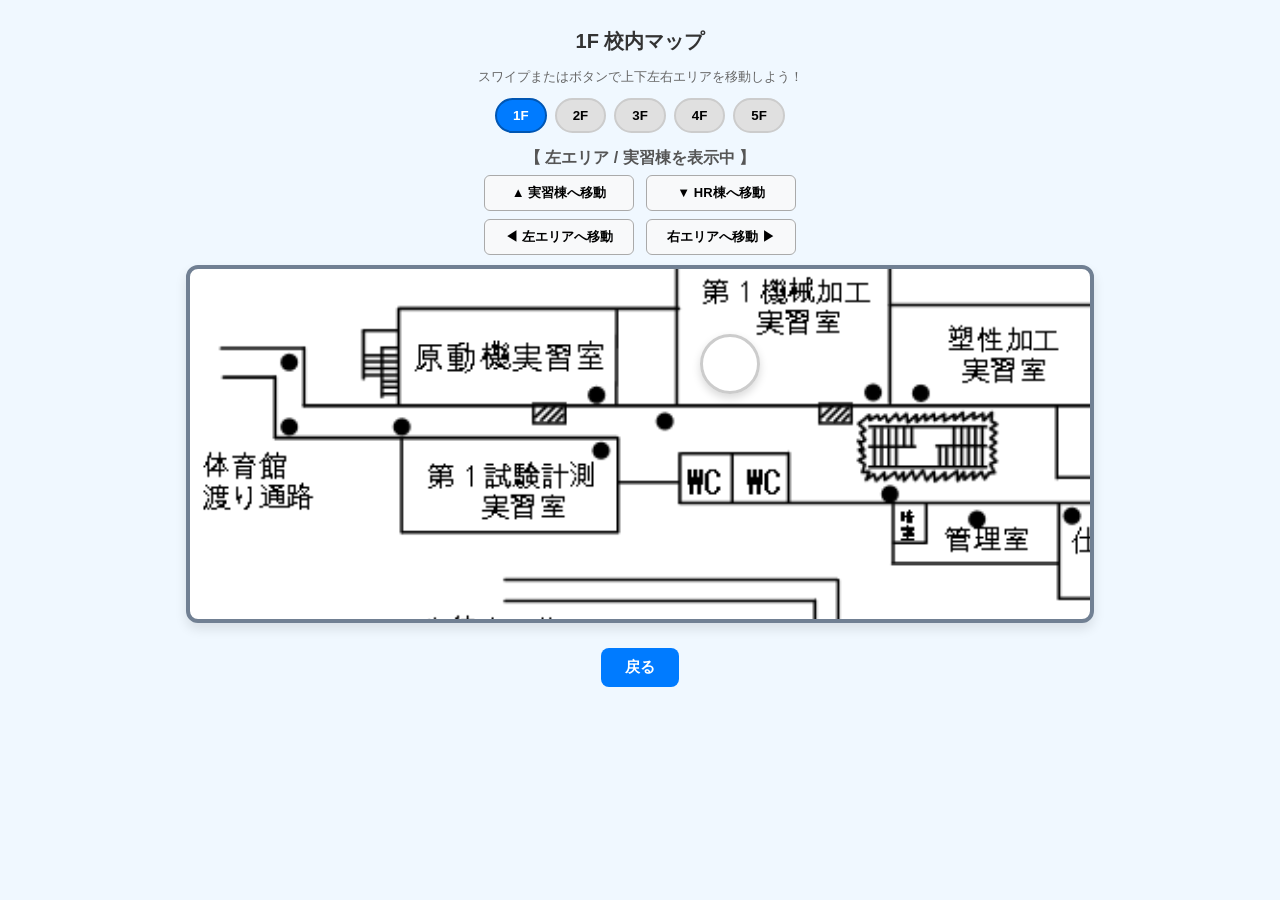
==== map.html @ a2165429 "Add files via upload" ====
<!DOCTYPE html>
<html lang="ja">
<head>
    <meta charset="UTF-8">
    <meta name="viewport" content="width=device-width, initial-scale=1.0">
    <title>ARスタンプラリー - 校内マップ</title>
    
    <link rel="stylesheet" href="map.css?v=3">
</head>
<body>

    <h1 id="floorTitle">1F 校内マップ</h1>
    <p>スワイプまたはボタンで上下左右エリアを移動しよう！</p>

    <!-- 階数切り替えボタン -->
    <div class="floor-selector">
        <button class="floor-btn active" onclick="switchFloor(1)">1F</button>
        <button class="floor-btn" onclick="switchFloor(2)">2F</button>
        <button class="floor-btn" onclick="switchFloor(3)">3F</button>
        <button class="floor-btn" onclick="switchFloor(4)">4F</button>
        <button class="floor-btn" onclick="switchFloor(5)">5F</button>
    </div>

    <!-- 上下左右エリア切替インジケーター & ボタン -->
    <div class="area-control">
        <div id="areaLabel" class="area-indicator">【 左エリア / 実習棟を表示中 】</div>
        
        <div class="area-btn-group">
            <button class="area-btn btn-up" onclick="setYAreaView(false)">▲ 実習棟へ移動</button>
            <button class="area-btn btn-down" onclick="setYAreaView(true)">▼ HR棟へ移動</button>
            <button class="area-btn btn-left" onclick="setXAreaView(false)">◀ 左エリアへ移動</button>
            <button class="area-btn btn-right" onclick="setXAreaView(true)">右エリアへ移動 ▶</button>
        </div>
  </div>

    <!-- 全体マップエリア -->
    <div id="mapContainer" class="map-container floor-1f">
        <div class="map-content">
            <img id="mapImage" src="マップ画像/１F文字入り.png" alt="平面図" class="map-image">

            <div class="map-overlay">
                <!-- 1Fのピン群（2箇所） -->
                <div id="floor-1" class="floor-layer active">
                    <!-- ★ top(縦) と left(横) の % を書き換えて位置調整するにょん -->
                    <div id="stamp-a" class="stamp" style="top: 25%; left: 30%;" onclick="openModal('a')"></div>
                    <div id="stamp-b" class="stamp" style="top: 65%; left: 70%;" onclick="openModal('b')"></div>
                </div>

                <!-- 2Fのピン群（2箇所） -->
                <div id="floor-2" class="floor-layer">
                    <div id="stamp-c" class="stamp" style="top: 30%; left: 35%;" onclick="openModal('c')"></div>
                    <div id="stamp-d" class="stamp" style="top: 60%; left: 65%;" onclick="openModal('d')"></div>
                </div>

                <!-- 3Fのピン群（2箇所） -->
                <div id="floor-3" class="floor-layer">
                    <div id="stamp-e" class="stamp" style="top: 35%; left: 40%;" onclick="openModal('e')"></div>
                    <div id="stamp-f" class="stamp" style="top: 70%; left: 60%;" onclick="openModal('f')"></div>
                </div>

                <!-- 4Fのピン群（2箇所） -->
                <div id="floor-4" class="floor-layer">
                    <div id="stamp-g" class="stamp" style="top: 20%; left: 45%;" onclick="openModal('g')"></div>
                    <div id="stamp-h" class="stamp" style="top: 55%; left: 55%;" onclick="openModal('h')"></div>
                </div>

                <!-- 5Fのピン群（2箇所） -->
                <div id="floor-5" class="floor-layer">
                    <div id="stamp-i" class="stamp" style="top: 40%; left: 30%;" onclick="openModal('i')"></div>
                    <div id="stamp-j" class="stamp" style="top: 40%; left: 70%;" onclick="openModal('j')"></div>
                </div>
            </div>
        </div>
    </div>

    <!-- 戻るボタン (マップの下に配置) -->
    <div>
        <a href="index.html" class="btn-back">戻る</a>
    </div>

    <!-- モーダル -->
    <div id="stampModal" class="stamp-modal-overlay">
        <div class="stamp-modal-card">
            <div class="modal-close-btn" onclick="closeModal()">×</div>
            <div id="modalTitle" class="modal-title">スポット</div>
            <div id="modalDesc" class="modal-desc">スタンプを3秒長押ししてGETしよう！</div>

            <div class="stamp-stage">
                <div id="modalStampSpot" class="modal-stamp-spot">未獲得</div>
                <div id="stampTool" class="stamp-tool"></div>
                <svg class="progress-ring" id="progressRing">
                    <circle id="progressCircle" cx="90" cy="90" r="72"></circle>
                </svg>
            </div>
        </div>
    </div>

    <script>
        // 各階2個ずつ、計10個のスタンプIDリストだにょん
        const allStamps = ['a', 'b', 'c', 'd', 'e', 'f', 'g', 'h', 'i', 'j'];

        // 各スタンプ画像パスの登録場所だにょん
        const stampImages = {
            'a': '校内画像/1F_A.png',
            'b': '校内画像/1F_B.png',
            'c': '', 'd': '', 'e': '',
            'f': '', 'g': '', 'h': '',
            'i': '', 'j': ''
        };

        // モーダル表示時の名前登録場所だにょん
        const spotNames = {
            'a': '1F スポットA', 'b': '1F スポットB',
            'c': '2F スポットC', 'd': '2F スポットD',
            'e': '3F スポットE', 'f': '3F スポットF',
            'g': '4F スポットG', 'h': '4F スポットH',
            'i': '5F スポットI', 'j': '5F スポットJ'
        };

        window.onload = function() {
            refreshMapStamps();
            setup2DSwipe();
        };

        // --- 4分割（上下・左右）制御フラグと表示更新 ---
        let isBottomView = false; // Y軸（上下）
        let isRightView = false;  // X軸（左右）

        function updateAreaView() {
            const container = document.getElementById('mapContainer');
            const label = document.getElementById('areaLabel');

            if (isBottomView) container.classList.add('view-bottom');
            else container.classList.remove('view-bottom');

            if (isRightView) container.classList.add('view-right');
            else container.classList.remove('view-right');

            const xText = isRightView ? '右エリア' : '左エリア';
            const yText = isBottomView ? 'HR棟' : '実習棟';

            if (container.classList.contains('floor-5f')) {
                label.textContent = `【 ${xText}を表示中 】`;
            } else {
                label.textContent = `【 ${xText} / ${yText}を表示中 】`;
            }
        }

        function setYAreaView(toBottom) {
            isBottomView = toBottom;
            updateAreaView();
        }

        function setXAreaView(toRight) {
            isRightView = toRight;
            updateAreaView();
        }

        // --- 手での上下左右スワイプ検出（2Dスワイプ） ---
        function setup2DSwipe() {
            let touchStartX = 0, touchStartY = 0;
            let touchEndX = 0, touchEndY = 0;
            const container = document.getElementById('mapContainer');

            container.addEventListener('touchstart', e => {
                touchStartX = e.changedTouches[0].screenX;
                touchStartY = e.changedTouches[0].screenY;
            }, { passive: true });

            container.addEventListener('touchend', e => {
                touchEndX = e.changedTouches[0].screenX;
                touchEndY = e.changedTouches[0].screenY;
                handleSwipe();
            }, { passive: true });

            function handleSwipe() {
                const diffX = touchEndX - touchStartX;
                const diffY = touchEndY - touchStartY;
                const swipeThreshold = 30;

                if (Math.abs(diffY) > Math.abs(diffX)) {
                    if (diffY < -swipeThreshold) setYAreaView(true);
                    if (diffY > swipeThreshold)  setYAreaView(false);
                } 
                else {
                    if (diffX < -swipeThreshold) setXAreaView(true);
                    if (diffX > swipeThreshold)  setXAreaView(false);
                }
            }
        }

        // 階数切り替え機能
        function switchFloor(floorNum) {
            document.getElementById('floorTitle').textContent = `${floorNum}F 校内マップ`;

            const numKanji = ["０", "１", "２", "３", "４", "５"];
            document.getElementById('mapImage').src = `マップ画像/${numKanji[floorNum]}F文字入り.png`;

            const buttons = document.querySelectorAll('.floor-btn');
            buttons.forEach((btn, idx) => {
                if (idx + 1 === floorNum) btn.classList.add('active');
                else btn.classList.remove('active');
            });

            for (let i = 1; i <= 5; i++) {
                const layer = document.getElementById(`floor-${i}`);
                if (layer) {
                    if (i === floorNum) layer.classList.add('active');
                    else layer.classList.remove('active');
                }
            }

            const container = document.getElementById('mapContainer');
            container.classList.remove('floor-1f', 'floor-2f', 'floor-3f', 'floor-4f', 'floor-5f');
            container.classList.add(`floor-${floorNum}f`);

            isBottomView = false;
            isRightView = false;
            updateAreaView();
        }

        function refreshMapStamps() {
            allStamps.forEach(id => {
                const el = document.getElementById(`stamp-${id}`);
                if (!el) return;

                const isDone = localStorage.getItem(`stamp-${id}-done`) === '1';
                const isReady = localStorage.getItem(`stamp-${id}-flag`) === '1';
                const imgUrl = stampImages[id];

                if (imgUrl) {
                    el.style.backgroundImage = `url('${imgUrl}')`;
                    el.style.backgroundSize = 'cover';
                    el.style.backgroundPosition = 'center';
                    el.innerHTML = "";
                } else {
                    el.style.backgroundImage = "none";
                }

                if (isDone) {
                    el.classList.remove("ready");
                    el.classList.add("active");
                } else if (isReady) {
                    el.classList.remove("active");
                    el.classList.add("ready");
                } else {
                    el.classList.remove("ready", "active");
                }
            });
        }

        // モーダル関連処理
        let currentStampKey = '';
        let progressInterval = null;
        let holdDuration = 0;
        const REQUIRED_TIME = 3000; 
        const CIRCLE_CIRCUMFERENCE = 452;

        const modal = document.getElementById('stampModal');
        const modalTitle = document.getElementById('modalTitle');
        const modalDesc = document.getElementById('modalDesc');
        const modalSpot = document.getElementById('modalStampSpot');
        const stampTool = document.getElementById('stampTool');
        const progressRing = document.getElementById('progressRing');
        const progressCircle = document.getElementById('progressCircle');

        function openModal(typeKey) {
            currentStampKey = typeKey;
            modalTitle.textContent = spotNames[typeKey] || `スポット ${typeKey.toUpperCase()}`;
            modal.style.display = 'flex';

            const isDone = localStorage.getItem(`stamp-${typeKey}-done`) === '1';
            const isReady = localStorage.getItem(`stamp-${typeKey}-flag`) === '1';
            const imgUrl = stampImages[typeKey];

            modalSpot.className = 'modal-stamp-spot';
            modalSpot.style.animation = 'none';
            stampTool.style.display = 'none';
            stampTool.style.transform = 'none';
            stampTool.style.opacity = '1';
            progressRing.style.display = 'none';
            progressCircle.style.strokeDashoffset = CIRCLE_CIRCUMFERENCE;

            if (imgUrl) {
                modalSpot.style.backgroundImage = `url('${imgUrl}')`;
                modalSpot.style.backgroundSize = 'cover';
                modalSpot.style.backgroundPosition = 'center';
                modalSpot.innerHTML = '';
            } else {
                modalSpot.style.backgroundImage = 'none';
            }

            if (isDone) {
                modalSpot.classList.add('active');
                modalDesc.textContent = 'スタンプ獲得済みです！';
            } else if (isReady) {
                modalSpot.classList.add('ready');
                modalDesc.textContent = 'スタンプを3秒長押ししてGETしよう！';
                stampTool.style.display = 'flex';
                progressRing.style.display = 'block';
            } else {
                if (!imgUrl) modalSpot.innerHTML = '未獲得';
                modalDesc.textContent = 'ARマーカーを読み取ると押せるようになります。';
            }
        }

        function closeModal() {
            modal.style.display = 'none';
            resetPressing();
        }

        modalSpot.addEventListener('pointerdown', startPress);
        window.addEventListener('pointerup', cancelPress);
        window.addEventListener('pointercancel', cancelPress);

        function startPress(e) {
            if (!modalSpot.classList.contains('ready')) return;

            e.preventDefault();
            holdDuration = 0;
            modalSpot.classList.add('pressing');

            progressCircle.style.strokeDashoffset = CIRCLE_CIRCUMFERENCE;

            progressInterval = setInterval(() => {
                holdDuration += 100;
                let offset = CIRCLE_CIRCUMFERENCE - (CIRCLE_CIRCUMFERENCE * (holdDuration / REQUIRED_TIME));
                progressCircle.style.strokeDashoffset = Math.max(0, offset);

                if (holdDuration >= REQUIRED_TIME) {
                    completeStamp();
                }
            }, 100);
        }

        function cancelPress() {
            if (holdDuration < REQUIRED_TIME) resetPressing();
        }

        function resetPressing() {
            clearInterval(progressInterval);
            modalSpot.classList.remove('pressing');
            progressCircle.style.strokeDashoffset = CIRCLE_CIRCUMFERENCE;
            holdDuration = 0;
        }

        function completeStamp() {
            resetPressing();

            stampTool.style.transform = 'translate(-45px, 45px) scale(1.2)';

            setTimeout(() => {
                modalSpot.classList.remove('ready');
                modalSpot.classList.add('active');

                modalSpot.style.animation = 'popImpact 0.4s ease-out';
                modalDesc.textContent = 'スタンプを獲得しました！';
                stampTool.style.opacity = '0';
                progressRing.style.display = 'none';

                localStorage.setItem(`stamp-${currentStampKey}-done`, '1');
                refreshMapStamps();
            }, 300);
        }
    </script>
</body>
</html>
---- map.css ----
body {
    font-family: Arial, sans-serif, "Helvetica Neue", "Hiragino Kaku Gothic ProN", "Meiryo";
    text-align: center;
    background-color: aliceblue;
    padding: 15px 10px;
    margin: 0;
    user-select: none;
}

h1 {
    font-size: 20px;
    color: #333;
    margin-bottom: 4px;
}

p {
    color: #666;
    font-size: 13px;
    margin-bottom: 12px;
}

/* フロア切り替えボタン */
.floor-selector {
    display: flex;
    justify-content: center;
    gap: 8px;
    margin-bottom: 15px;
}

.floor-btn {
    padding: 8px 16px;
    background-color: #e0e0e0;
    border: 2px solid #ccc;
    border-radius: 20px;
    font-weight: bold;
    cursor: pointer;
    transition: all 0.2s;
}

.floor-btn.active {
    background-color: #007bff;
    color: #fff;
    border-color: #0056b3;
}

/* 上下エリア切替インジケーター & ボタン */
.area-control {
    text-align: center;
    margin-bottom: 10px;
}

.area-indicator {
    font-weight: bold;
    color: #555;
    margin-bottom: 6px;
}

.area-btn-group {
    display: grid !important;
    grid-template-columns: repeat(2, 150px) !important; /* 横2列 */
    justify-content: center !important;
    gap: 8px 12px !important;
    margin: 0 auto !important;
}

.area-btn {
    width: 100% !important;
    padding: 8px 10px;
    background-color: #f8f9fa;
    border: 1px solid #aaa;
    border-radius: 6px;
    font-size: 13px;
    font-weight: bold;
    cursor: pointer;
    box-sizing: border-box;
}
.area-btn:active {
    background-color: #ddd;
}

/* --- 5F選択時：上下移動ボタン(.btn-up / .btn-down)を消す --- */
:has(.floor-5f) .btn-up,
:has(.floor-5f) .btn-down,
:has(#mapContainer.floor-5f) .btn-up,
:has(#mapContainer.floor-5f) .btn-down {
    display: none !important;
}

/* --- 5F選択時：左右ボタンのみを横並び中央配置 --- */
:has(.floor-5f) .area-btn-group,
:has(#mapContainer.floor-5f) .area-btn-group {
    grid-template-columns: repeat(2, 140px) !important;
}
/* --- ベース設定の修正 --- */
.map-container {
    position: relative;
    width: 100%;
    max-width: 900px;
    height: 350px; /* 表示窓の高さ */
    margin: 0 auto 15px;
    background: #ffffff;
    border: 4px solid #718093;
    border-radius: 12px;
    box-shadow: 0 6px 12px rgba(0, 0, 0, 0.1);
    overflow: hidden;
    touch-action: none;
}

.map-content {
    position: absolute;
    top: 0;
    left: 0;
    width: 200%;
    min-width: 1600px; /* ★スマホでも画像の最小横幅を1600pxに固定して縮みすぎを防止 */
    transition: transform 0.8s ease-out;
}

/* 平面図画像 */
.map-image {
    width: 100%;
    height: auto;
    display: block;
}

/* -----------------------------------
   フロア別・4分割（X軸・Y軸）の位置設定
----------------------------------- */

/* --- 1F --- */
/* ① ベース（右エリア側の基準設定） */
.floor-1f .map-content {
    height: 250%;
    transform: translate(-38%, -5%);    /* 右上 */
}

/* ② 【左上】実習棟・左 */
.map-container.floor-1f:not(.view-right) .map-content {
    height: 180%;
    transform: translate(0%, -10%);
}

/* ③ 【左下】HR棟・左（図書室をすっぽり画面内に入れる） */
.map-container.floor-1f.view-bottom:not(.view-right) .map-content {
    height: 180%;
    transform: translate(0%, -80%); 
}

/* ④ 【右下】右エリア・下の時（設定いただいた値をそのまま維持） */
.map-container.floor-1f.view-bottom.view-right .map-content {
    height: 250%;
    transform: translate(-50%, -55%);   /* 右下 */
}

/* --- 2F --- */
/* ① 左上 */
.floor-2f .map-content {
    height: 250%;
    transform: translate(0%, 0%);
}

/* ② 左下 */
.map-container.floor-2f.view-bottom .map-content {
    transform: translate(0%, -20%);
}

/* ③ 右上 */
.map-container.floor-2f.view-right .map-content {
    transform: translate(-32%, 0%);
}

/* ④ 右下 */
.map-container.floor-2f.view-bottom.view-right .map-content {
    transform: translate(-45%, -55%);
}

/* --- 3F --- */
.floor-3f .map-content {
    height: 120% !important;
    transform: translate(0%, 0%) !important; /* 左上 */
}
.map-container.floor-3f.view-bottom .map-content {
    transform: translate(0%, -40%) !important; /* 左下 */
}
.map-container.floor-3f.view-right .map-content {
    transform: translate(-50%, 0%) !important; /* 右上 */
}
.map-container.floor-3f.view-bottom.view-right .map-content {
    transform: translate(-50%, -40%) !important; /* 右下 */
}

/* --- 4F --- */
.floor-4f .map-content {
    height: 120%;
    transform: translate(0%, 0%); /* 左上 */
}
.map-container.floor-4f.view-bottom .map-content {
    transform: translate(0%, -33%); /* 左下 */
}
.map-container.floor-4f.view-right .map-content {
    transform: translate(-50%, 0%); /* 右上 */
}
.map-container.floor-4f.view-bottom.view-right .map-content {
    transform: translate(-50%, -33%); /* 右下 */
}

/* --- 5F (上下移動しない場合も左右移動に対応) --- */
.floor-5f .map-content {
    height: 100%;
    transform: translate(0%, 0%);
}
.map-container.floor-5f.view-right .map-content {
    transform: translate(-50%, 0%);
}

/* ピン配置用の透明レイヤー */
.map-overlay {
    position: absolute;
    top: 0;
    left: 0;
    width: 100%;
    height: 100%;
    pointer-events: none;
}

/* 階層ごとの表示切り替え */
.floor-layer {
    display: none;
    position: absolute;
    top: 0; left: 0;
    width: 100%; height: 100%;
}

.floor-layer.active {
    display: block;
}

/* マップ上のスタンプ（ピン） */
.stamp {
    width: 54px;
    height: 54px;
    border-radius: 50%;
    display: flex;
    justify-content: center;
    align-items: center;
    background-color: rgba(255, 255, 255, 0.95);
    border: 3px solid #ccc;
    color: #333;
    font-weight: bold;
    font-size: 10px;
    position: absolute;
    z-index: 20;
    box-shadow: 0 4px 8px rgba(0, 0, 0, 0.15);
    transition: all 0.3s ease;
    cursor: pointer;
    transform: translate(-50%, -50%);
    pointer-events: auto;
}

/* 押せる状態（青く発光） */
.stamp.ready {
    background-color: #00d2d3;
    border: 3px solid #01a3a4;
    color: #fff;
    box-shadow: 0 0 12px rgba(0, 210, 211, 0.8);
    animation: pulse 1.5s infinite;
}

/* 獲得済み状態 */
.stamp.active {
    background-color: #ff9f43;
    border: 3px solid #e67e22;
    color: #fff;
    transform: translate(-50%, -50%) scale(1.1);
    box-shadow: 0 4px 12px rgba(230, 126, 34, 0.5);
    animation: none;
}

/* パルス波形アニメーション */
@keyframes pulse {
    0% { transform: translate(-50%, -50%) scale(1); }
    50% { transform: translate(-50%, -50%) scale(1.08); }
    100% { transform: translate(-50%, -50%) scale(1); }
}

/* 戻るボタン */
.btn-back {
    display: inline-block;
    padding: 10px 24px;
    background-color: #007bff;
    color: #fff;
    border-radius: 8px;
    text-decoration: none;
    font-weight: bold;
    margin-top: 10px;
    font-size: 15px;
}

/* スタンプ詳細モーダル（ポップアップ画面） */
.stamp-modal-overlay {
    display: none;
    position: fixed;
    top: 0; left: 0;
    width: 100vw; height: 100vh;
    background-color: rgba(0, 0, 0, 0.7);
    z-index: 100;
    justify-content: center;
    align-items: center;
}

.stamp-modal-card {
    background-color: #fff;
    width: 320px;
    padding: 24px 20px;
    border-radius: 16px;
    position: relative;
    box-shadow: 0 10px 25px rgba(0, 0, 0, 0.3);
    display: flex;
    flex-direction: column;
    align-items: center;
}

.modal-close-btn {
    position: absolute;
    top: 12px; right: 16px;
    font-size: 20px;
    font-weight: bold;
    color: #aaa;
    cursor: pointer;
}

.modal-title {
    font-size: 18px;
    font-weight: bold;
    color: #2c3e50;
    margin-bottom: 8px;
}

.modal-desc {
    font-size: 12px;
    color: #7f8c8d;
    margin-bottom: 20px;
    height: 18px;
}

/* 押印演出のステージ */
.stamp-stage {
    position: relative;
    width: 220px;
    height: 220px;
    margin-bottom: 15px;
    display: flex;
    justify-content: center;
    align-items: center;
}

/* スタンプの見た目を画像に変える（共通処理） */
.stamp.active,
.modal-stamp-spot.active {
    font-size: 0;
    background-size: cover;
    background-repeat: no-repeat;
    background-position: center;
    background-color: transparent;
    border: none;
}

/* 中央のスタンプボタン */
.modal-stamp-spot {
    width: 140px;
    height: 140px;
    border-radius: 50%;
    border: 4px dashed #bdc3c7;
    background-color: #f8f9fa;
    display: flex;
    justify-content: center;
    align-items: center;
    font-size: 16px;
    font-weight: bold;
    color: #95a5a6;
    transition: transform 0.2s ease, background-color 0.3s, border-color 0.3s;
    position: relative;
    z-index: 10;
    cursor: pointer;
    box-sizing: border-box;
    touch-action: none;
}

.modal-stamp-spot.ready {
    border: 4px solid #00d2d3;
    background-color: #e0f7fa;
    color: #00838f;
    box-shadow: 0 0 20px rgba(0, 210, 211, 0.5);
}

.modal-stamp-spot.pressing {
    animation: shake 0.1s infinite;
}

.modal-stamp-spot.active {
    border: 4px solid #e67e22;
    background-color: #ff9f43;
    color: #fff;
    font-size: 32px;
    box-shadow: 0 6px 20px rgba(230, 126, 34, 0.5);
    cursor: default;
}

/* 右上のハンコ演出 */
.stamp-tool {
    position: absolute;
    top: 0; right: 0;
    width: 50px; height: 50px;
    background-color: #e74c3c;
    border: 3px solid #c0392b;
    border-radius: 50%;
    color: white;
    font-size: 10px;
    font-weight: bold;
    display: flex;
    justify-content: center;
    align-items: center;
    box-shadow: 0 4px 10px rgba(0, 0, 0, 0.25);
    z-index: 15;
    transition: transform 0.4s cubic-bezier(0.175, 0.885, 0.32, 1.275), opacity 0.3s;
    pointer-events: none;
}

.stamp-tool::after {
    content: "ハンコ";
}

/* 長押し時のプログレスゲージ（SVG） */
.progress-ring {
    position: absolute;
    top: 20px; left: 20px;
    width: 180px;
    height: 180px;
    pointer-events: none;
    z-index: 20;
    transform: rotate(-90deg);
}

.progress-ring circle {
    fill: transparent;
    stroke: #00d2d3;
    stroke-width: 8;
    stroke-dasharray: 452;
    stroke-dashoffset: 452;
    stroke-linecap: round;
    transition: stroke-dashoffset 0.1s linear;
}

/* 演出アニメーション */
@keyframes shake {
    0% { transform: scale(1) rotate(0deg); }
    25% { transform: scale(0.98) rotate(-2deg); }
    50% { transform: scale(0.98) rotate(2deg); }
    75% { transform: scale(0.98) rotate(-1deg); }
    100% { transform: scale(1) rotate(1deg); }
}

@keyframes popImpact {
    0% { transform: scale(0.8); }
    50% { transform: scale(1.15); }
    100% { transform: scale(1); }
}

/* --- スマホ表示（画面幅768px以下）：高拡大率 ＆ 低移動量設定 --- */
@media (max-width: 768px) {

    /* 枠の高さ調整 */
    .map-container {
        height: 280px; /* ★スマホ表示時のマップ表示枠の縦幅 */
    }

    /* 1F画像全体の幅 */
    .floor-1f .map-content {
        width: 250%;   /* ★横方向の全体の拡大率（大きいほどズーム） */
        min-width: auto;
    }

    /* --- 1Fのエリア別（4箇所）のズーム位置調整 --- */

    /* ①【左上】「◀左」＆「▲実習棟」選択時 */
    .map-container.floor-1f:not(.view-right) .map-content {
        height: 320%;                   /* ★縦方向の拡大率 */
        transform: translate(0%, 0%);   /* ★位置 (横%, 縦%) */
    }

    /* ②【左下】「◀左」＆「▼HR棟」選択時 */
    .map-container.floor-1f.view-bottom:not(.view-right) .map-content {
        height: 320%;                   /* ★縦方向の拡大率 */
        transform: translate(-21%, -23%); /* ★位置 (横%, 縦%) */
    }

    /* ③【右上】「右▶」＆「▲実習棟」選択時 */
    .map-container.floor-1f.view-right .map-content {
        height: 320%;                   /* ★縦方向の拡大率 */
        transform: translate(-42%, 0%); /* ★位置 (横%, 縦%) */
    }

    /* ④【右下】「右▶」＆「▼HR棟」選択時 */
    .map-container.floor-1f.view-bottom.view-right .map-content {
        height: 320%;                   /* ★縦方向の拡大率 */
        transform: translate(-63%, -23%); /* ★位置 (横%, 縦%) */
    }
    .floor-2f .map-content {
         width: 250%; min-width: auto;
     }

    /* ①【左上】「◀左」＆「▲実習棟」 */
    .map-container.floor-2f:not(.view-right) .map-content {
        height: 330%;
        transform: translate(0%, 0%); /* ★数値を微調整 */
    }
    /* ②【左下】「◀左」＆「▼HR棟」 */
    .map-container.floor-2f.view-bottom:not(.view-right) .map-content {
        height: 330%;
        transform: translate(-19%, -20%); /* ★数値を微調整 */
    }
    /* ③【右上】「右▶」＆「▲実習棟」 */
    .map-container.floor-2f.view-right .map-content {
        height: 330%;
        transform: translate(-39%, 0%); /* ★数値を微調整 */
    }
    /* ④【右下】「右▶」＆「▼HR棟」 */
    .map-container.floor-2f.view-bottom.view-right .map-content {
        height: 330%;
        transform: translate(-60%, -20%); /* ★数値を微調整 */
    }
    /* --- 3F --- */
    .floor-3f .map-content { width: 200%; min-width: auto; }
    /* ①【左上】「◀左」＆「▲実習棟」 */
    .map-container.floor-3f:not(.view-right) .map-content {
        height: 300%;
        transform: translate(0%, 0%);
    }
    /* ②【左下】「◀左」＆「▼HR棟」 */
    .map-container.floor-3f.view-bottom:not(.view-right) .map-content {
        height: 300%;
        transform: translate(-10%, -20%);
    }
    /* ③【右上】「右▶」＆「▲実習棟」 */
    .map-container.floor-3f.view-right .map-content {
        height: 300%;
        transform: translate(-50%, 0%);
    }
    /* ④【右下】「右▶」＆「▼HR棟」 */
    .map-container.floor-3f.view-bottom.view-right .map-content {
        height: 300%;
        transform: translate(-50%, -20%);
    }

    /* --- 4F --- */
    .floor-4f .map-content { width: 200%; min-width: auto; }
    /* ①【左上】「◀左」＆「▲実習棟」 */
    .map-container.floor-4f:not(.view-right) .map-content {
        height: 250%;
        transform: translate(0%, 0%);
    }
    /* ②【左下】「◀左」＆「▼HR棟」 */
    .map-container.floor-4f.view-bottom:not(.view-right) .map-content {
        height: 250%;
        transform: translate(0%, -20%);
    }
    /* ③【右上】「右▶」＆「▲実習棟」 */
    .map-container.floor-4f.view-right .map-content {
        height: 250%;
        transform: translate(-53%, 0%);
    }
    /* ④【右下】「右▶」＆「▼HR棟」 */
    .map-container.floor-4f.view-bottom.view-right .map-content {
        height: 250%;
        transform: translate(-53%, -20%);
    }

    /* --- 5F（左右2分割のみ） --- */
    .floor-5f .map-content { width: 200%; min-width: auto; }
    /* ①【左エリア】「◀左」 */
    .map-container.floor-5f:not(.view-right) .map-content {
        height: 210%;
        transform: translate(0%, 0%);
    }
    /* ②【右エリア】「右▶」 */
    .map-container.floor-5f.view-right .map-content {
        height: 210%;
        transform: translate(-50%, 0%);
    }
}
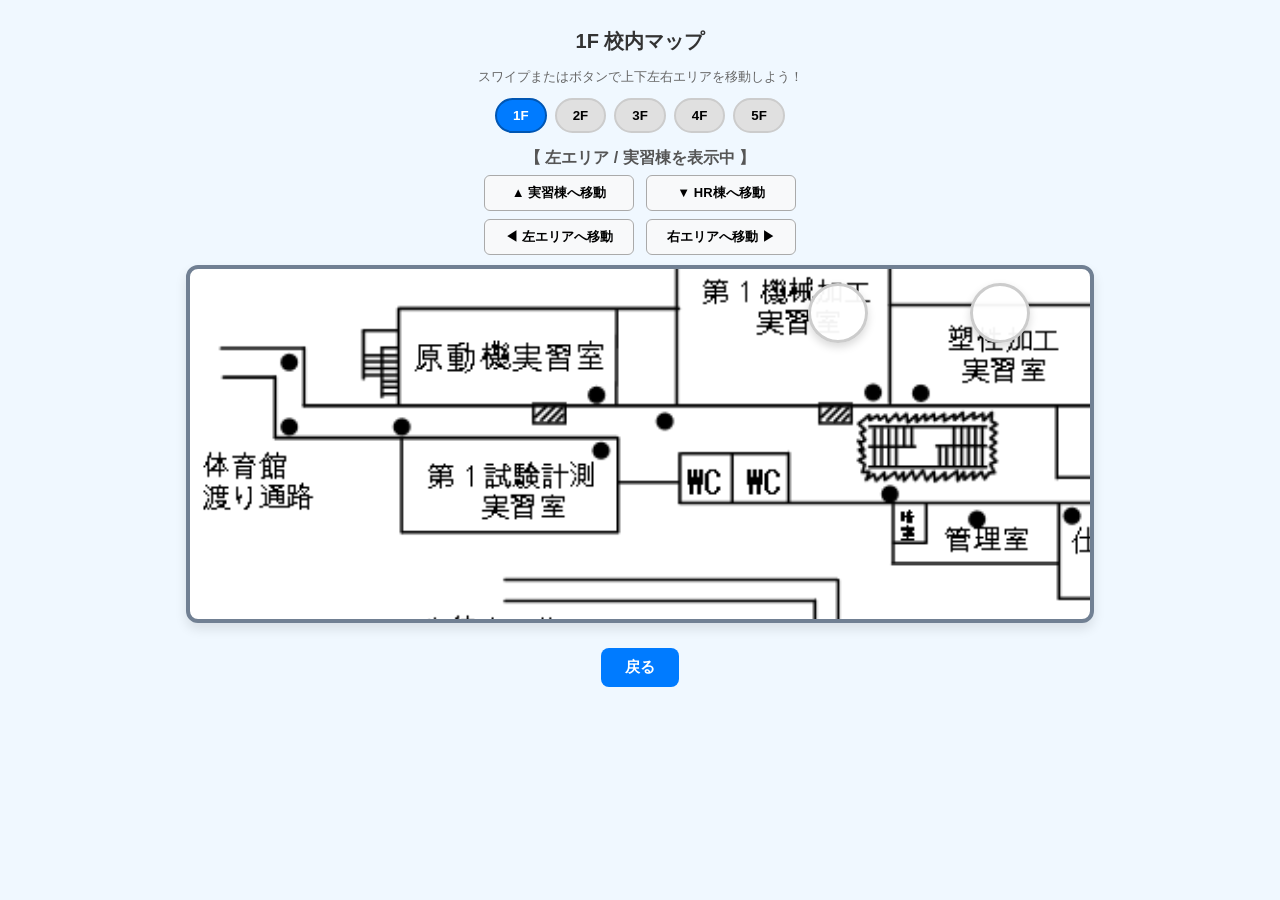
==== commit d077dd84: "Update map.html" ====
--- a/map.html
+++ b/map.html
@@ -41,39 +41,38 @@
             <div class="map-overlay">
                 <!-- 1Fのピン群（2箇所） -->
                 <div id="floor-1" class="floor-layer active">
-                    <!-- ★ top(縦) と left(横) の % を書き換えて位置調整するにょん -->
-                    <div id="stamp-a" class="stamp" style="top: 25%; left: 30%;" onclick="openModal('a')"></div>
-                    <div id="stamp-b" class="stamp" style="top: 65%; left: 70%;" onclick="openModal('b')"></div>
+                    <div id="stamp-a" class="stamp" style="top: 17%; left: 36%;" onclick="openModal('a')"></div>
+                    <div id="stamp-b" class="stamp" style="top: 17%; left: 45%;" onclick="openModal('b')"></div>
                 </div>
 
                 <!-- 2Fのピン群（2箇所） -->
                 <div id="floor-2" class="floor-layer">
-                    <div id="stamp-c" class="stamp" style="top: 30%; left: 35%;" onclick="openModal('c')"></div>
-                    <div id="stamp-d" class="stamp" style="top: 60%; left: 65%;" onclick="openModal('d')"></div>
+                    <div id="stamp-c" class="stamp" style="top: 15%; left: 34%;" onclick="openModal('c')"></div>
+                    <div id="stamp-d" class="stamp" style="top: 19%; left: 73%;" onclick="openModal('d')"></div>
                 </div>
 
                 <!-- 3Fのピン群（2箇所） -->
                 <div id="floor-3" class="floor-layer">
-                    <div id="stamp-e" class="stamp" style="top: 35%; left: 40%;" onclick="openModal('e')"></div>
-                    <div id="stamp-f" class="stamp" style="top: 70%; left: 60%;" onclick="openModal('f')"></div>
+                    <div id="stamp-e" class="stamp" style="top: 27%; left: 38%;" onclick="openModal('e')"></div>
+                    <div id="stamp-f" class="stamp" style="top: 17%; left: 54%;" onclick="openModal('f')"></div>
                 </div>
 
                 <!-- 4Fのピン群（2箇所） -->
                 <div id="floor-4" class="floor-layer">
-                    <div id="stamp-g" class="stamp" style="top: 20%; left: 45%;" onclick="openModal('g')"></div>
-                    <div id="stamp-h" class="stamp" style="top: 55%; left: 55%;" onclick="openModal('h')"></div>
+                    <div id="stamp-g" class="stamp" style="top: 15%; left: 39%;" onclick="openModal('g')"></div>
+                    <div id="stamp-h" class="stamp" style="top: 2%; left: 45%;" onclick="openModal('h')"></div>
                 </div>
 
                 <!-- 5Fのピン群（2箇所） -->
                 <div id="floor-5" class="floor-layer">
-                    <div id="stamp-i" class="stamp" style="top: 40%; left: 30%;" onclick="openModal('i')"></div>
-                    <div id="stamp-j" class="stamp" style="top: 40%; left: 70%;" onclick="openModal('j')"></div>
+                    <div id="stamp-i" class="stamp" style="top: 19%; left: 38%;" onclick="openModal('i')"></div>
+                    <div id="stamp-j" class="stamp" style="top: 8%; left: 45%;" onclick="openModal('j')"></div>
                 </div>
             </div>
         </div>
     </div>
 
-    <!-- 戻るボタン (マップの下に配置) -->
+    <!-- 戻るボタン -->
     <div>
         <a href="index.html" class="btn-back">戻る</a>
     </div>
@@ -96,19 +95,24 @@
     </div>
 
     <script>
-        // 各階2個ずつ、計10個のスタンプIDリストだにょん
+        // 各階2個ずつ、計10個のスタンプIDリスト
         const allStamps = ['a', 'b', 'c', 'd', 'e', 'f', 'g', 'h', 'i', 'j'];
 
-        // 各スタンプ画像パスの登録場所だにょん
+        // 各スタンプ画像パスの登録場所
         const stampImages = {
-            'a': '校内画像/1F_A.png',
-            'b': '校内画像/1F_B.png',
-            'c': '', 'd': '', 'e': '',
-            'f': '', 'g': '', 'h': '',
-            'i': '', 'j': ''
+            'a': '校内画像/1f3.png',
+            'b': '校内画像/時計.jpg',
+            'c': '校内画像/2f3.png',
+            'd': '校内画像/食物調理科２.jpg',
+            'e': '校内画像/3f3.png',
+            'f': '校内画像/服デ.jpg',
+            'g': '校内画像/4f2.png',
+            'h': '校内画像/パソコン.jpg',
+            'i': '校内画像/5f(2).png',
+            'j': '校内画像/流通経済.jpg'
         };
 
-        // モーダル表示時の名前登録場所だにょん
+        // モーダル表示時の名前登録場所
         const spotNames = {
             'a': '1F スポットA', 'b': '1F スポットB',
             'c': '2F スポットC', 'd': '2F スポットD',
@@ -123,8 +127,8 @@
         };
 
         // --- 4分割（上下・左右）制御フラグと表示更新 ---
-        let isBottomView = false; // Y軸（上下）
-        let isRightView = false;  // X軸（左右）
+        let isBottomView = false;
+        let isRightView = false;
 
         function updateAreaView() {
             const container = document.getElementById('mapContainer');
@@ -156,7 +160,7 @@
             updateAreaView();
         }
 
-        // --- 手での上下左右スワイプ検出（2Dスワイプ） ---
+        // --- 手での上下左右スワイプ検出 ---
         function setup2DSwipe() {
             let touchStartX = 0, touchStartY = 0;
             let touchEndX = 0, touchEndY = 0;
@@ -364,4 +368,4 @@
         }
     </script>
 </body>
-</html>+</html>
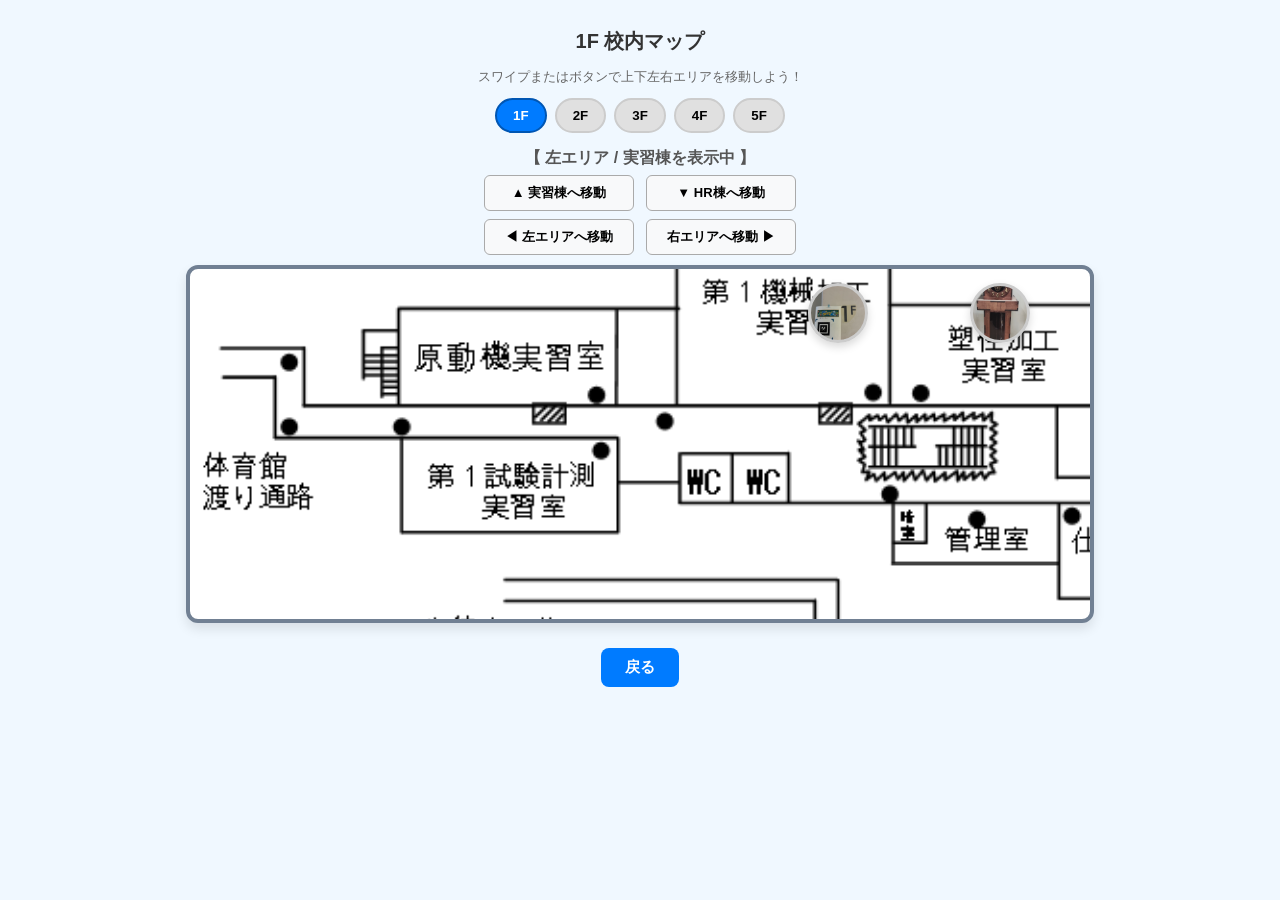
==== commit 4977e1a0: "Update map.html" ====
--- a/map.html
+++ b/map.html
@@ -100,15 +100,15 @@
 
         // 各スタンプ画像パスの登録場所
         const stampImages = {
-            'a': '校内画像/1f3.png',
+            'a': '校内画像/1f3.jpg',
             'b': '校内画像/時計.jpg',
-            'c': '校内画像/2f3.png',
+            'c': '校内画像/2f3.jpg',
             'd': '校内画像/食物調理科２.jpg',
-            'e': '校内画像/3f3.png',
+            'e': '校内画像/3f3.jpg',
             'f': '校内画像/服デ.jpg',
-            'g': '校内画像/4f2.png',
+            'g': '校内画像/4f2.jpg',
             'h': '校内画像/パソコン.jpg',
-            'i': '校内画像/5f(2).png',
+            'i': '校内画像/5f(2).jpg',
             'j': '校内画像/流通経済.jpg'
         };
 
--- a/map.css
+++ b/map.css
@@ -57,7 +57,7 @@
 
 .area-btn-group {
     display: grid !important;
-    grid-template-columns: repeat(2, 150px) !important; /* 横2列 */
+    grid-template-columns: repeat(2, 150px) !important;
     justify-content: center !important;
     gap: 8px 12px !important;
     margin: 0 auto !important;
@@ -78,7 +78,7 @@
     background-color: #ddd;
 }
 
-/* --- 5F選択時：上下移動ボタン(.btn-up / .btn-down)を消す --- */
+/* 5F選択時のボタン非表示制御 */
 :has(.floor-5f) .btn-up,
 :has(.floor-5f) .btn-down,
 :has(#mapContainer.floor-5f) .btn-up,
@@ -86,17 +86,16 @@
     display: none !important;
 }
 
-/* --- 5F選択時：左右ボタンのみを横並び中央配置 --- */
 :has(.floor-5f) .area-btn-group,
 :has(#mapContainer.floor-5f) .area-btn-group {
     grid-template-columns: repeat(2, 140px) !important;
 }
-/* --- ベース設定の修正 --- */
+
 .map-container {
     position: relative;
     width: 100%;
     max-width: 900px;
-    height: 350px; /* 表示窓の高さ */
+    height: 350px;
     margin: 0 auto 15px;
     background: #ffffff;
     border: 4px solid #718093;
@@ -111,118 +110,47 @@
     top: 0;
     left: 0;
     width: 200%;
-    min-width: 1600px; /* ★スマホでも画像の最小横幅を1600pxに固定して縮みすぎを防止 */
+    min-width: 1600px;
     transition: transform 0.8s ease-out;
 }
 
-/* 平面図画像 */
 .map-image {
     width: 100%;
     height: auto;
     display: block;
 }
 
-/* -----------------------------------
-   フロア別・4分割（X軸・Y軸）の位置設定
------------------------------------ */
-
-/* --- 1F --- */
-/* ① ベース（右エリア側の基準設定） */
-.floor-1f .map-content {
-    height: 250%;
-    transform: translate(-38%, -5%);    /* 右上 */
-}
-
-/* ② 【左上】実習棟・左 */
-.map-container.floor-1f:not(.view-right) .map-content {
-    height: 180%;
-    transform: translate(0%, -10%);
-}
-
-/* ③ 【左下】HR棟・左（図書室をすっぽり画面内に入れる） */
-.map-container.floor-1f.view-bottom:not(.view-right) .map-content {
-    height: 180%;
-    transform: translate(0%, -80%); 
-}
-
-/* ④ 【右下】右エリア・下の時（設定いただいた値をそのまま維持） */
-.map-container.floor-1f.view-bottom.view-right .map-content {
-    height: 250%;
-    transform: translate(-50%, -55%);   /* 右下 */
-}
-
-/* --- 2F --- */
-/* ① 左上 */
-.floor-2f .map-content {
-    height: 250%;
-    transform: translate(0%, 0%);
-}
-
-/* ② 左下 */
-.map-container.floor-2f.view-bottom .map-content {
-    transform: translate(0%, -20%);
-}
-
-/* ③ 右上 */
-.map-container.floor-2f.view-right .map-content {
-    transform: translate(-32%, 0%);
-}
-
-/* ④ 右下 */
-.map-container.floor-2f.view-bottom.view-right .map-content {
-    transform: translate(-45%, -55%);
-}
-
-/* --- 3F --- */
-.floor-3f .map-content {
-    height: 120% !important;
-    transform: translate(0%, 0%) !important; /* 左上 */
-}
-.map-container.floor-3f.view-bottom .map-content {
-    transform: translate(0%, -40%) !important; /* 左下 */
-}
-.map-container.floor-3f.view-right .map-content {
-    transform: translate(-50%, 0%) !important; /* 右上 */
-}
-.map-container.floor-3f.view-bottom.view-right .map-content {
-    transform: translate(-50%, -40%) !important; /* 右下 */
-}
-
-/* --- 4F --- */
-.floor-4f .map-content {
-    height: 120%;
-    transform: translate(0%, 0%); /* 左上 */
-}
-.map-container.floor-4f.view-bottom .map-content {
-    transform: translate(0%, -33%); /* 左下 */
-}
-.map-container.floor-4f.view-right .map-content {
-    transform: translate(-50%, 0%); /* 右上 */
-}
-.map-container.floor-4f.view-bottom.view-right .map-content {
-    transform: translate(-50%, -33%); /* 右下 */
-}
-
-/* --- 5F (上下移動しない場合も左右移動に対応) --- */
-.floor-5f .map-content {
-    height: 100%;
-    transform: translate(0%, 0%);
-}
-.map-container.floor-5f.view-right .map-content {
-    transform: translate(-50%, 0%);
-}
-
-/* ピン配置用の透明レイヤー */
+/* 階数ごとのマップ初期位置 */
+.floor-1f .map-content { height: 250%; transform: translate(-38%, -5%); }
+.map-container.floor-1f:not(.view-right) .map-content { height: 180%; transform: translate(0%, -10%); }
+.map-container.floor-1f.view-bottom:not(.view-right) .map-content { height: 180%; transform: translate(0%, -80%); }
+.map-container.floor-1f.view-bottom.view-right .map-content { height: 250%; transform: translate(-50%, -55%); }
+
+.floor-2f .map-content { height: 250%; transform: translate(0%, 0%); }
+.map-container.floor-2f.view-bottom .map-content { transform: translate(0%, -20%); }
+.map-container.floor-2f.view-right .map-content { transform: translate(-32%, 0%); }
+.map-container.floor-2f.view-bottom.view-right .map-content { transform: translate(-45%, -55%); }
+
+.floor-3f .map-content { height: 120% !important; transform: translate(0%, 0%) !important; }
+.map-container.floor-3f.view-bottom .map-content { transform: translate(0%, -40%) !important; }
+.map-container.floor-3f.view-right .map-content { transform: translate(-50%, 0%) !important; }
+.map-container.floor-3f.view-bottom.view-right .map-content { transform: translate(-50%, -40%) !important; }
+
+.floor-4f .map-content { height: 120%; transform: translate(0%, 0%); }
+.map-container.floor-4f.view-bottom .map-content { transform: translate(0%, -33%); }
+.map-container.floor-4f.view-right .map-content { transform: translate(-50%, 0%); }
+.map-container.floor-4f.view-bottom.view-right .map-content { transform: translate(-50%, -33%); }
+
+.floor-5f .map-content { height: 100%; transform: translate(0%, 0%); }
+.map-container.floor-5f.view-right .map-content { transform: translate(-50%, 0%); }
+
 .map-overlay {
     position: absolute;
-    top: 0;
-    left: 0;
-    width: 100%;
-    height: 100%;
+    top: 0; left: 0;
+    width: 100%; height: 100%;
     pointer-events: none;
 }
 
-/* 階層ごとの表示切り替え */
 .floor-layer {
     display: none;
     position: absolute;
@@ -234,7 +162,7 @@
     display: block;
 }
 
-/* マップ上のスタンプ（ピン） */
+/* ピン・スタンプ設定 */
 .stamp {
     width: 54px;
     height: 54px;
@@ -256,7 +184,6 @@
     pointer-events: auto;
 }
 
-/* 押せる状態（青く発光） */
 .stamp.ready {
     background-color: #00d2d3;
     border: 3px solid #01a3a4;
@@ -265,7 +192,6 @@
     animation: pulse 1.5s infinite;
 }
 
-/* 獲得済み状態 */
 .stamp.active {
     background-color: #ff9f43;
     border: 3px solid #e67e22;
@@ -275,14 +201,12 @@
     animation: none;
 }
 
-/* パルス波形アニメーション */
 @keyframes pulse {
     0% { transform: translate(-50%, -50%) scale(1); }
     50% { transform: translate(-50%, -50%) scale(1.08); }
     100% { transform: translate(-50%, -50%) scale(1); }
 }
 
-/* 戻るボタン */
 .btn-back {
     display: inline-block;
     padding: 10px 24px;
@@ -295,7 +219,7 @@
     font-size: 15px;
 }
 
-/* スタンプ詳細モーダル（ポップアップ画面） */
+/* モーダル */
 .stamp-modal-overlay {
     display: none;
     position: fixed;
@@ -342,7 +266,6 @@
     height: 18px;
 }
 
-/* 押印演出のステージ */
 .stamp-stage {
     position: relative;
     width: 220px;
@@ -353,7 +276,6 @@
     align-items: center;
 }
 
-/* スタンプの見た目を画像に変える（共通処理） */
 .stamp.active,
 .modal-stamp-spot.active {
     font-size: 0;
@@ -364,7 +286,6 @@
     border: none;
 }
 
-/* 中央のスタンプボタン */
 .modal-stamp-spot {
     width: 140px;
     height: 140px;
@@ -405,7 +326,6 @@
     cursor: default;
 }
 
-/* 右上のハンコ演出 */
 .stamp-tool {
     position: absolute;
     top: 0; right: 0;
@@ -429,7 +349,6 @@
     content: "ハンコ";
 }
 
-/* 長押し時のプログレスゲージ（SVG） */
 .progress-ring {
     position: absolute;
     top: 20px; left: 20px;
@@ -450,7 +369,6 @@
     transition: stroke-dashoffset 0.1s linear;
 }
 
-/* 演出アニメーション */
 @keyframes shake {
     0% { transform: scale(1) rotate(0deg); }
     25% { transform: scale(0.98) rotate(-2deg); }
@@ -465,125 +383,35 @@
     100% { transform: scale(1); }
 }
 
-/* --- スマホ表示（画面幅768px以下）：高拡大率 ＆ 低移動量設定 --- */
+/* スマホ対応レスポンシブ設定 */
 @media (max-width: 768px) {
-
-    /* 枠の高さ調整 */
-    .map-container {
-        height: 280px; /* ★スマホ表示時のマップ表示枠の縦幅 */
-    }
-
-    /* 1F画像全体の幅 */
-    .floor-1f .map-content {
-        width: 250%;   /* ★横方向の全体の拡大率（大きいほどズーム） */
-        min-width: auto;
-    }
-
-    /* --- 1Fのエリア別（4箇所）のズーム位置調整 --- */
-
-    /* ①【左上】「◀左」＆「▲実習棟」選択時 */
-    .map-container.floor-1f:not(.view-right) .map-content {
-        height: 320%;                   /* ★縦方向の拡大率 */
-        transform: translate(0%, 0%);   /* ★位置 (横%, 縦%) */
-    }
-
-    /* ②【左下】「◀左」＆「▼HR棟」選択時 */
-    .map-container.floor-1f.view-bottom:not(.view-right) .map-content {
-        height: 320%;                   /* ★縦方向の拡大率 */
-        transform: translate(-21%, -23%); /* ★位置 (横%, 縦%) */
-    }
-
-    /* ③【右上】「右▶」＆「▲実習棟」選択時 */
-    .map-container.floor-1f.view-right .map-content {
-        height: 320%;                   /* ★縦方向の拡大率 */
-        transform: translate(-42%, 0%); /* ★位置 (横%, 縦%) */
-    }
-
-    /* ④【右下】「右▶」＆「▼HR棟」選択時 */
-    .map-container.floor-1f.view-bottom.view-right .map-content {
-        height: 320%;                   /* ★縦方向の拡大率 */
-        transform: translate(-63%, -23%); /* ★位置 (横%, 縦%) */
-    }
-    .floor-2f .map-content {
-         width: 250%; min-width: auto;
-     }
-
-    /* ①【左上】「◀左」＆「▲実習棟」 */
-    .map-container.floor-2f:not(.view-right) .map-content {
-        height: 330%;
-        transform: translate(0%, 0%); /* ★数値を微調整 */
-    }
-    /* ②【左下】「◀左」＆「▼HR棟」 */
-    .map-container.floor-2f.view-bottom:not(.view-right) .map-content {
-        height: 330%;
-        transform: translate(-19%, -20%); /* ★数値を微調整 */
-    }
-    /* ③【右上】「右▶」＆「▲実習棟」 */
-    .map-container.floor-2f.view-right .map-content {
-        height: 330%;
-        transform: translate(-39%, 0%); /* ★数値を微調整 */
-    }
-    /* ④【右下】「右▶」＆「▼HR棟」 */
-    .map-container.floor-2f.view-bottom.view-right .map-content {
-        height: 330%;
-        transform: translate(-60%, -20%); /* ★数値を微調整 */
-    }
-    /* --- 3F --- */
+    .map-container { height: 280px; }
+
+    .floor-1f .map-content { width: 250%; min-width: auto; }
+    .map-container.floor-1f:not(.view-right) .map-content { height: 320%; transform: translate(0%, 0%); }
+    .map-container.floor-1f.view-bottom:not(.view-right) .map-content { height: 320%; transform: translate(-21%, -23%); }
+    .map-container.floor-1f.view-right .map-content { height: 320%; transform: translate(-42%, 0%); }
+    .map-container.floor-1f.view-bottom.view-right .map-content { height: 320%; transform: translate(-63%, -23%); }
+
+    .floor-2f .map-content { width: 250%; min-width: auto; }
+    .map-container.floor-2f:not(.view-right) .map-content { height: 330%; transform: translate(0%, 0%); }
+    .map-container.floor-2f.view-bottom:not(.view-right) .map-content { height: 330%; transform: translate(-19%, -20%); }
+    .map-container.floor-2f.view-right .map-content { height: 330%; transform: translate(-39%, 0%); }
+    .map-container.floor-2f.view-bottom.view-right .map-content { height: 330%; transform: translate(-60%, -20%); }
+
     .floor-3f .map-content { width: 200%; min-width: auto; }
-    /* ①【左上】「◀左」＆「▲実習棟」 */
-    .map-container.floor-3f:not(.view-right) .map-content {
-        height: 300%;
-        transform: translate(0%, 0%);
-    }
-    /* ②【左下】「◀左」＆「▼HR棟」 */
-    .map-container.floor-3f.view-bottom:not(.view-right) .map-content {
-        height: 300%;
-        transform: translate(-10%, -20%);
-    }
-    /* ③【右上】「右▶」＆「▲実習棟」 */
-    .map-container.floor-3f.view-right .map-content {
-        height: 300%;
-        transform: translate(-50%, 0%);
-    }
-    /* ④【右下】「右▶」＆「▼HR棟」 */
-    .map-container.floor-3f.view-bottom.view-right .map-content {
-        height: 300%;
-        transform: translate(-50%, -20%);
-    }
-
-    /* --- 4F --- */
+    .map-container.floor-3f:not(.view-right) .map-content { height: 300%; transform: translate(0%, 0%); }
+    .map-container.floor-3f.view-bottom:not(.view-right) .map-content { height: 300%; transform: translate(-10%, -20%); }
+    .map-container.floor-3f.view-right .map-content { height: 300%; transform: translate(-50%, 0%); }
+    .map-container.floor-3f.view-bottom.view-right .map-content { height: 300%; transform: translate(-50%, -20%); }
+
     .floor-4f .map-content { width: 200%; min-width: auto; }
-    /* ①【左上】「◀左」＆「▲実習棟」 */
-    .map-container.floor-4f:not(.view-right) .map-content {
-        height: 250%;
-        transform: translate(0%, 0%);
-    }
-    /* ②【左下】「◀左」＆「▼HR棟」 */
-    .map-container.floor-4f.view-bottom:not(.view-right) .map-content {
-        height: 250%;
-        transform: translate(0%, -20%);
-    }
-    /* ③【右上】「右▶」＆「▲実習棟」 */
-    .map-container.floor-4f.view-right .map-content {
-        height: 250%;
-        transform: translate(-53%, 0%);
-    }
-    /* ④【右下】「右▶」＆「▼HR棟」 */
-    .map-container.floor-4f.view-bottom.view-right .map-content {
-        height: 250%;
-        transform: translate(-53%, -20%);
-    }
-
-    /* --- 5F（左右2分割のみ） --- */
+    .map-container.floor-4f:not(.view-right) .map-content { height: 250%; transform: translate(0%, 0%); }
+    .map-container.floor-4f.view-bottom:not(.view-right) .map-content { height: 250%; transform: translate(0%, -20%); }
+    .map-container.floor-4f.view-right .map-content { height: 250%; transform: translate(-53%, 0%); }
+    .map-container.floor-4f.view-bottom.view-right .map-content { height: 250%; transform: translate(-53%, -20%); }
+
     .floor-5f .map-content { width: 200%; min-width: auto; }
-    /* ①【左エリア】「◀左」 */
-    .map-container.floor-5f:not(.view-right) .map-content {
-        height: 210%;
-        transform: translate(0%, 0%);
-    }
-    /* ②【右エリア】「右▶」 */
-    .map-container.floor-5f.view-right .map-content {
-        height: 210%;
-        transform: translate(-50%, 0%);
-    }
-}+    .map-container.floor-5f:not(.view-right) .map-content { height: 210%; transform: translate(0%, 0%); }
+    .map-container.floor-5f.view-right .map-content { height: 210%; transform: translate(-50%, 0%); }
+}
